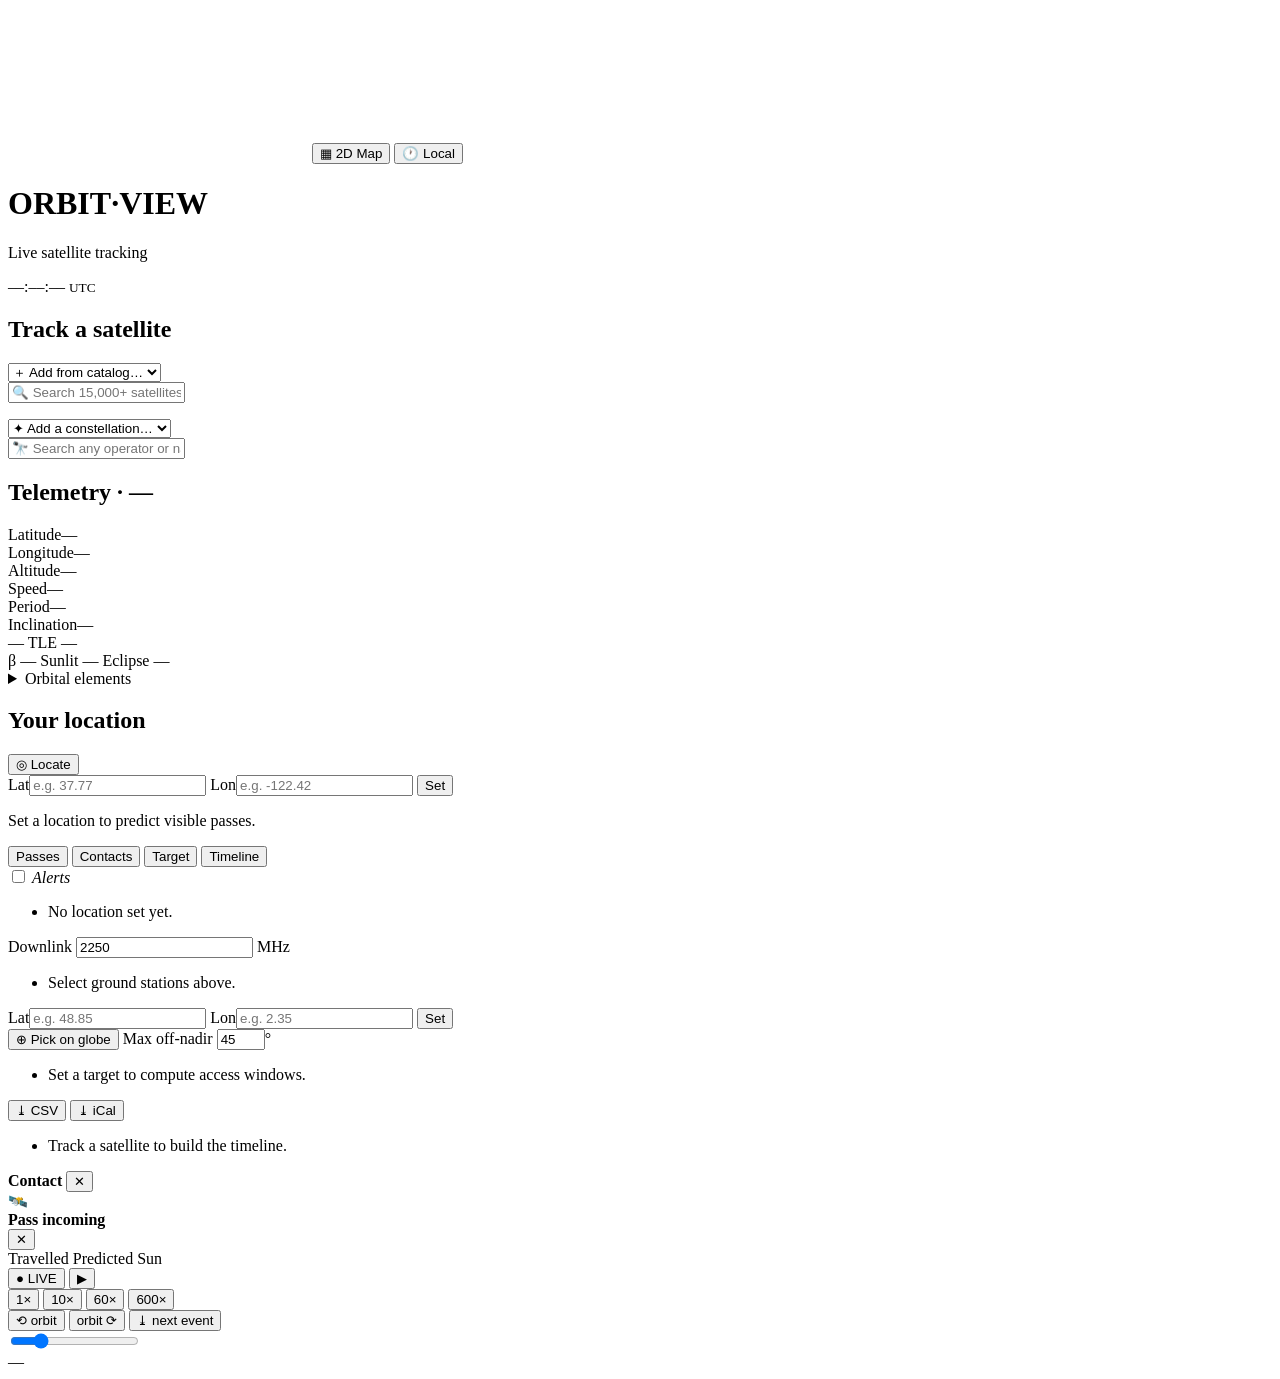
==== src/orbitview/static/index.html @ 69884aa6 "Rename Python package iss_tracker to orbitview Complete the rebrand: rename the package directory, c" ====
<!DOCTYPE html>
<html lang="en">
<head>
  <meta charset="utf-8" />
  <meta name="viewport" content="width=device-width, initial-scale=1" />
  <title>OrbitView · Live 3D Orbit</title>
  <link rel="preconnect" href="https://esm.sh" />
  <link rel="stylesheet" href="/styles.css" />
  <script type="importmap">
  {
    "imports": {
      "three": "https://esm.sh/three@0.181.0",
      "three/": "https://esm.sh/three@0.181.0/",
      "globe.gl": "https://esm.sh/globe.gl@2.34.4?external=three"
    }
  }
  </script>
</head>
<body>
  <div id="stars" aria-hidden="true"></div>
  <div id="globe"></div>
  <canvas id="map2d" class="map2d hidden"></canvas>
  <button id="view-toggle" class="view-toggle" title="Switch between 3D globe and 2D map">▦ 2D Map</button>
  <button id="tz-toggle" class="view-toggle" title="Toggle between local time and UTC" style="right: 60px;">🕐 Local</button>

  <!-- Brand / header -->
  <header class="brand">
    <div class="brand-mark">
      <span class="dot"></span>
      <div>
        <h1>ORBIT<span>·</span>VIEW</h1>
        <p id="brand-sub">Live satellite tracking</p>
      </div>
    </div>
    <div class="clock">
      <span id="utc-clock">––:––:––</span>
      <small>UTC</small>
    </div>
  </header>

  <!-- Left: satellite selection + tracked list + telemetry -->
  <aside class="panel panel-left">
    <section class="card">
      <h2>Track a satellite</h2>
      <div class="sat-select">
        <select id="sat-picker" aria-label="Add a satellite">
          <option value="" disabled selected>＋ Add from catalog…</option>
        </select>
      </div>
      <div class="sat-search">
        <input id="sat-search" type="text" autocomplete="off" spellcheck="false"
               placeholder="🔍 Search 15,000+ satellites or NORAD ID…" />
        <ul id="search-results" class="search-results hidden"></ul>
      </div>
      <div class="sat-select">
        <select id="const-picker" aria-label="Add a constellation">
          <option value="" disabled selected>✦ Add a constellation…</option>
        </select>
      </div>
      <div class="sat-search">
        <input id="const-search" type="text" autocomplete="off" spellcheck="false"
               placeholder="🔭 Search any operator or name… (Enter)" />
      </div>
      <ul id="tracked-list" class="tracked-list"></ul>
      <ul id="const-list" class="tracked-list"></ul>
    </section>

    <section class="card telemetry">
      <h2>Telemetry · <span id="tele-name">—</span></h2>
      <div class="readout">
        <div class="metric"><label>Latitude</label><span id="m-lat">—</span></div>
        <div class="metric"><label>Longitude</label><span id="m-lng">—</span></div>
        <div class="metric"><label>Altitude</label><span id="m-alt">—</span></div>
        <div class="metric"><label>Speed</label><span id="m-speed">—</span></div>
        <div class="metric"><label>Period</label><span id="m-period">—</span></div>
        <div class="metric"><label>Inclination</label><span id="m-incl">—</span></div>
      </div>
      <div class="badges">
        <span id="b-sunlit" class="badge">—</span>
        <span id="b-tle" class="badge subtle">TLE —</span>
      </div>
      <div class="eclipse-strip">
        <span id="e-beta" class="badge subtle">β —</span>
        <span id="e-frac" class="badge subtle">Sunlit —</span>
        <span id="e-next" class="badge subtle">Eclipse —</span>
      </div>
      <details class="orbital-elements">
        <summary>Orbital elements</summary>
        <div class="readout">
          <div class="metric"><label>Semi-major axis</label><span id="el-sma">—</span></div>
          <div class="metric"><label>Eccentricity</label><span id="el-ecc">—</span></div>
          <div class="metric"><label>RAAN</label><span id="el-raan">—</span></div>
          <div class="metric"><label>Arg. perigee</label><span id="el-argp">—</span></div>
          <div class="metric"><label>True anomaly</label><span id="el-nu">—</span></div>
          <div class="metric"><label>Mean anomaly</label><span id="el-ma">—</span></div>
          <div class="metric"><label>Apogee alt</label><span id="el-apo">—</span></div>
          <div class="metric"><label>Perigee alt</label><span id="el-per">—</span></div>
          <div class="metric"><label>Rev number</label><span id="el-rev">—</span></div>
        </div>
      </details>
      <p id="sat-blurb" class="blurb"></p>
    </section>
  </aside>

  <!-- Right: observer location + passes + alerts -->
  <aside class="panel panel-right">
    <section class="card">
      <div class="card-head">
        <h2>Your location</h2>
        <button id="locate-btn" class="ghost" title="Use my location">◎ Locate</button>
      </div>
      <form id="loc-form" class="loc-form">
        <label>Lat<input id="loc-lat" type="number" step="any" placeholder="e.g. 37.77" /></label>
        <label>Lon<input id="loc-lon" type="number" step="any" placeholder="e.g. -122.42" /></label>
        <button type="submit">Set</button>
      </form>
      <p id="loc-status" class="hint">Set a location to predict visible passes.</p>
    </section>

    <section class="card passes">
      <div class="card-head">
        <div class="tabs">
          <button class="tab active" data-tab="passes">Passes</button>
          <button class="tab" data-tab="contacts">Contacts</button>
          <button class="tab" data-tab="target">Target</button>
          <button class="tab" data-tab="timeline">Timeline</button>
        </div>
        <label class="switch" title="Notify me before a pass">
          <input id="alerts-toggle" type="checkbox" />
          <span class="slider"></span>
          <em>Alerts</em>
        </label>
      </div>

      <div id="tab-passes" class="tab-pane">
        <ul id="pass-list" class="pass-list">
          <li class="pass-empty">No location set yet.</li>
        </ul>
      </div>

      <div id="tab-contacts" class="tab-pane hidden">
        <div id="station-net" class="station-net"></div>
        <label class="contact-freq">Downlink
          <input id="contact-freq" type="number" value="2250" min="1" step="1" /> MHz</label>
        <ul id="contact-list" class="contact-list">
          <li class="pass-empty">Select ground stations above.</li>
        </ul>
      </div>

      <div id="tab-target" class="tab-pane hidden">
        <form id="target-form" class="loc-form">
          <label>Lat<input id="tgt-lat" type="number" step="any" placeholder="e.g. 48.85" /></label>
          <label>Lon<input id="tgt-lon" type="number" step="any" placeholder="e.g. 2.35" /></label>
          <button type="submit">Set</button>
        </form>
        <div class="target-opts">
          <button id="tgt-pick" class="ghost" type="button">⊕ Pick on globe</button>
          <label>Max off-nadir
            <input id="tgt-offnadir" type="number" value="45" min="0" max="85" />°</label>
        </div>
        <ul id="access-list" class="pass-list">
          <li class="pass-empty">Set a target to compute access windows.</li>
        </ul>
      </div>

      <div id="tab-timeline" class="tab-pane hidden">
        <div class="tl-actions">
          <button id="tl-csv" class="ghost" type="button">⤓ CSV</button>
          <button id="tl-ics" class="ghost" type="button">⤓ iCal</button>
        </div>
        <ul id="event-list" class="pass-list">
          <li class="pass-empty">Track a satellite to build the timeline.</li>
        </ul>
      </div>
    </section>
  </aside>

  <!-- Contact detail: az/el polar plot + Doppler -->
  <div id="contact-detail" class="contact-detail hidden">
    <div class="cd-head">
      <strong id="cd-title">Contact</strong>
      <button id="cd-close" aria-label="Close">✕</button>
    </div>
    <div id="cd-polar" class="cd-polar"></div>
    <div id="cd-meta" class="cd-meta"></div>
    <div id="cd-doppler" class="cd-doppler"></div>
  </div>

  <!-- Imminent-pass alert banner -->
  <div id="alert-banner" class="alert-banner hidden" role="status">
    <span class="alert-icon">🛰️</span>
    <div class="alert-text"><strong id="alert-title">Pass incoming</strong>
      <span id="alert-sub"></span></div>
    <button id="alert-dismiss" aria-label="Dismiss">✕</button>
  </div>

  <!-- Legend -->
  <div class="legend">
    <span><i class="swatch solid"></i>Travelled</span>
    <span><i class="swatch dashed"></i>Predicted</span>
    <span><i class="swatch sun"></i>Sun</span>
  </div>

  <!-- Time machine transport bar -->
  <div id="transport" class="transport hidden">
    <button id="t-live" class="t-live active" title="Return to live">● LIVE</button>
    <button id="t-play" class="t-btn" title="Play / pause">▶</button>
    <div class="t-rate">
      <button data-rate="1" class="active">1×</button>
      <button data-rate="10">10×</button>
      <button data-rate="60">60×</button>
      <button data-rate="600">600×</button>
    </div>
    <button id="t-orbit-back" class="t-btn" title="Back one orbit">⟲ orbit</button>
    <button id="t-orbit-fwd" class="t-btn" title="Forward one orbit">orbit ⟳</button>
    <button id="t-next-event" class="t-btn" title="Jump to next event">⤓ next event</button>
    <div class="t-scrub">
      <div id="t-ticks" class="t-ticks" aria-hidden="true"></div>
      <input id="t-range" class="t-range" type="range" min="0" max="1000" value="200"
             aria-label="Time scrubber" />
    </div>
    <span id="t-readout" class="t-readout">—</span>
  </div>

  <div id="toast" class="toast hidden"></div>

  <script type="module" src="/app.js"></script>
</body>
</html>
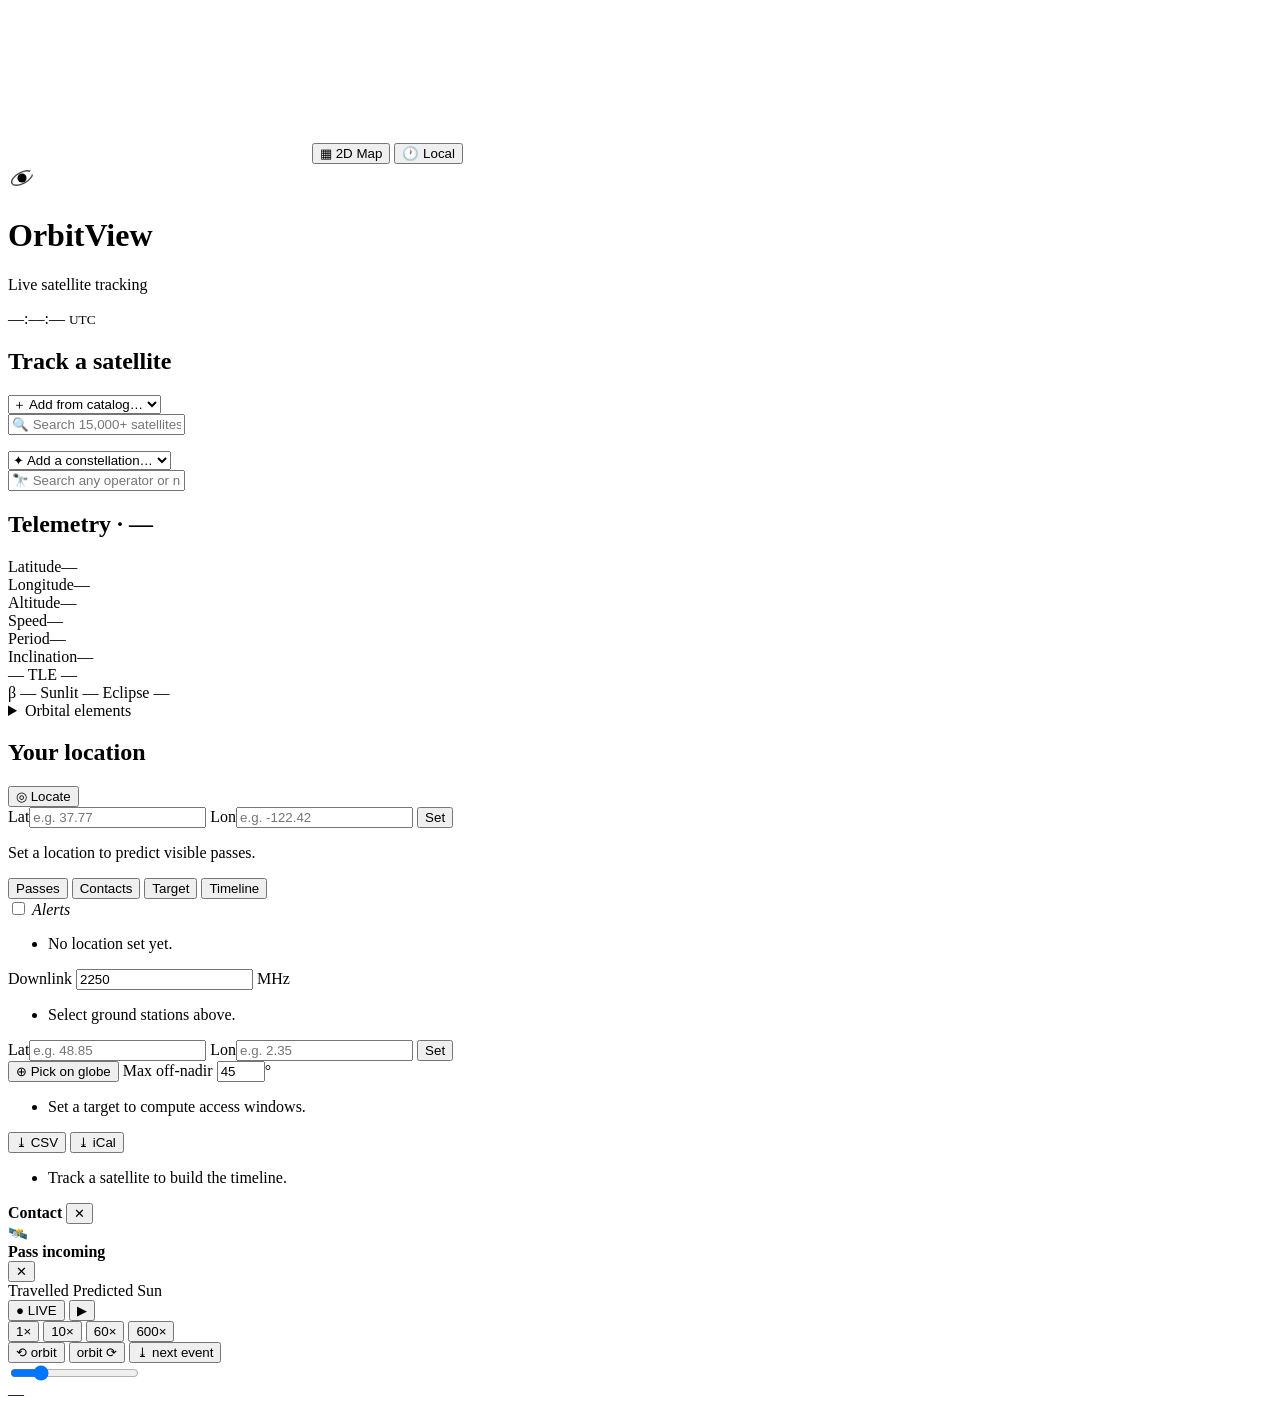
==== commit e16b152a: "Add OrbitView logo and refine the wordmark Replace the plain pulsing dot with an inline-SVG orbit ma" ====
--- a/src/orbitview/static/index.html
+++ b/src/orbitview/static/index.html
@@ -26,9 +26,17 @@
   <!-- Brand / header -->
   <header class="brand">
     <div class="brand-mark">
-      <span class="dot"></span>
+      <span class="logo" aria-hidden="true">
+        <svg viewBox="0 0 32 32" width="28" height="28">
+          <ellipse cx="16" cy="16" rx="13" ry="6.4" transform="rotate(-28 16 16)"
+                   fill="none" stroke="currentColor" stroke-width="1.5" opacity="0.7" />
+          <circle cx="16" cy="16" r="5.2" fill="currentColor" />
+          <circle cx="14.2" cy="14.2" r="1.7" fill="#04060f" opacity="0.35" />
+          <circle cx="27" cy="9.9" r="2.3" fill="#fff" />
+        </svg>
+      </span>
       <div>
-        <h1>ORBIT<span>·</span>VIEW</h1>
+        <h1>Orbit<span>View</span></h1>
         <p id="brand-sub">Live satellite tracking</p>
       </div>
     </div>
